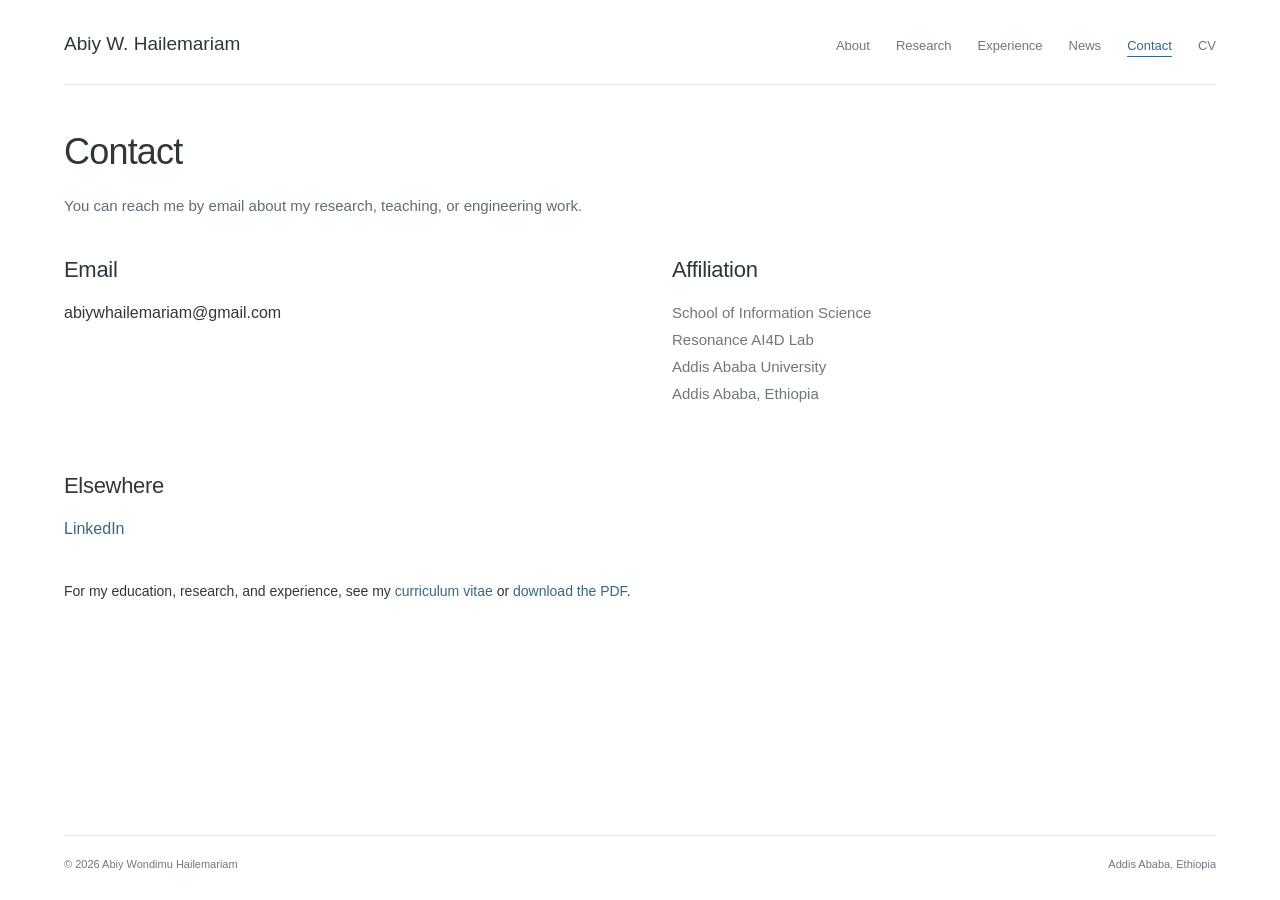
==== contact.html @ 7f3f6a43 "initial commit" ====
<!doctype html>
<html lang="en">
<head>
  <meta charset="utf-8">
  <meta name="viewport" content="width=device-width, initial-scale=1">
  <meta name="description" content="Contact Abiy Wondimu Hailemariam at Addis Ababa University.">
  <meta name="theme-color" content="#ffffff">
  <title>Contact · Abiy Wondimu Hailemariam</title>
  <link rel="icon" href="assets/favicon.svg" type="image/svg+xml">
  <link rel="stylesheet" href="styles.css?v=8">
  <script src="script.js" defer></script>
</head>
<body class="contact-page">
  <a class="skip-link" href="#main">Skip to content</a>
  <header class="site-header">
    <a class="site-name" href="index.html">Abiy W. Hailemariam</a>
    <nav aria-label="Main navigation">
        <a href="index.html">About</a>
        <a href="research.html">Research</a>
        <a href="experience.html">Experience</a>
        <a href="news.html">News</a>
        <a href="contact.html" aria-current="page">Contact</a>
        <a href="cv.html">CV</a>
    </nav>
  </header>
  <main id="main">

    <header class="page-heading"><h1>Contact</h1><p>You can reach me by email about my research, teaching, or engineering work.</p></header>
    <div class="contact-layout">
      <section aria-labelledby="email-heading"><h2 id="email-heading">Email</h2><p class="email-address">abiywhailemariam@gmail.com</p></section>
      <section aria-labelledby="affiliation-heading"><h2 id="affiliation-heading">Affiliation</h2><address>School of Information Science<br>Resonance AI4D Lab<br>Addis Ababa University<br>Addis Ababa, Ethiopia</address></section>
      <section aria-labelledby="profiles-heading"><h2 id="profiles-heading">Elsewhere</h2><p><a href="https://www.linkedin.com/in/abiy-hailemariam-a13548209/">LinkedIn</a></p></section>
    </div>
    <p class="contact-cv">For my education, research, and experience, see my <a href="cv.html">curriculum vitae</a> or <a href="assets/Abiy_Wondimu_Hailemariam_CV.pdf">download the PDF</a>.</p>
  </main>
  <footer class="site-footer">
    <p>© <span id="year">2026</span> Abiy Wondimu Hailemariam</p>
    <p>Addis Ababa, Ethiopia</p>
  </footer>
</body>
</html>
---- styles.css ----
:root {
  color-scheme: light;
  --text: #30373b;
  --muted: #70777b;
  --link: #386780;
  --line: #e4e7e8;
  --gutter: clamp(24px, 5vw, 96px);
  --column-gap: clamp(32px, 5vw, 90px);
}

* { box-sizing: border-box; }
[hidden] { display: none !important; }
body {
  margin: 0;
  min-height: 100vh;
  display: flex;
  flex-direction: column;
  background: #fff;
  color: var(--text);
  font: 16px/1.8 -apple-system, BlinkMacSystemFont, "Segoe UI", Arial, sans-serif;
  -webkit-font-smoothing: antialiased;
}
a { color: var(--link); text-decoration: none; text-underline-offset: 4px; }
a:hover { text-decoration: underline; }
a:focus-visible, button:focus-visible, summary:focus-visible { outline: 2px solid var(--link); outline-offset: 5px; }
button { color: var(--link); font: inherit; cursor: pointer; }
h1, h2, h3, h4, p { margin: 0; }
h1 { font-size: 36px; font-weight: 500; line-height: 1.25; letter-spacing: -.8px; }
h2 { font-size: 23px; font-weight: 500; line-height: 1.4; letter-spacing: -.3px; }
h3, h4 { font-size: 17px; font-weight: 500; line-height: 1.6; }
p + p { margin-top: 18px; }
strong { font-weight: 600; }
.muted { color: var(--muted); }
::selection { background: #e6eef2; }
.skip-link { position: fixed; left: 16px; top: -80px; background: #fff; padding: 8px 15px; z-index: 10; }
.skip-link:focus { top: 10px; }

/* The page stays fluid; only individual paragraphs have a reading measure. */
.site-header {
  display: flex;
  justify-content: space-between;
  align-items: baseline;
  gap: 30px;
  margin: 0 var(--gutter);
  padding: 27px 0 23px;
  border-bottom: 1px solid var(--line);
}
.site-name { font-size: 19px; font-weight: 500; white-space: nowrap; color: var(--text); }
.site-header nav { display: flex; flex-wrap: wrap; gap: 10px 26px; font-size: 13px; }
.site-header nav a { color: var(--muted); }
.site-header nav a[aria-current="page"] { color: var(--link); text-decoration: underline; text-underline-offset: 6px; }
main { width: 100%; min-width: 0; flex: 1; padding: 44px var(--gutter) 65px; }
.site-footer { display: flex; justify-content: space-between; gap: 20px; margin: 0 var(--gutter); padding: 19px 0 25px; border-top: 1px solid var(--line); color: var(--muted); font-size: 11px; }
.site-footer p + p { margin: 0; }

.about-layout { display: grid; grid-template-columns: 210px minmax(0, 1fr); gap: var(--column-gap); }
.home-intro { margin-bottom: 24px; }
.home-intro > p { margin-top: 9px; font-size: 14px; color: var(--muted); }
.home-intro > p span { padding: 0 8px; color: #a5abad; }
.about-copy > p { max-width: 85ch; }
.about-copy > p + p { margin-top: 14px; }
.about-copy .research-link { font-size: 14px; }
.profile-links { display: flex; flex-direction: column; align-items: flex-start; gap: 10px; margin-top: 15px; }
.profile-contact-row { display: flex; align-items: center; gap: 8px; font-size: 12px; line-height: 1.6; }
.profile-links p { margin: 0; }
.profile-contact-row svg { width: 15px; height: 15px; flex: 0 0 15px; }
.profile-contact-row .email-address { min-width: 0; }
.email-address { overflow-wrap: anywhere; }
.profile { min-width: 0; font-size: 11px; color: var(--muted); }
.photo-placeholder { width: 100%; aspect-ratio: 1; display: flex; align-items: center; justify-content: center; background: #f4f5f4; color: #959c98; font-size: 13px; }
.profile img { display: block; width: 100%; height: auto; aspect-ratio: 4 / 5; object-fit: cover; object-position: 50% 66%; }
.profile .photo-caption { margin-top: 11px; font-size: 11px; }
.home-news, .home-teaching { display: grid; grid-template-columns: 210px minmax(0, 1fr); gap: var(--column-gap); margin-top: 44px; padding-top: 26px; border-top: 1px solid var(--line); }
.teaching-role { color: var(--muted); font-size: 12px; margin-top: 7px; }
.teaching-list { list-style: none; margin: 0; padding: 0; }
.teaching-list li { display: grid; grid-template-columns: 110px minmax(0, 1fr); gap: 22px; margin-bottom: 15px; font-size: 14px; }
.teaching-list li:last-child { margin-bottom: 0; }
.course-term { color: var(--muted); font-size: 12px; padding-top: 2px; }
.experience-entries > .teaching-list { margin: 20px 0; }
.section-heading > a { display: inline-block; font-size: 12px; margin-top: 7px; }
.news-list { list-style: none; margin: 0; padding: 0; }
.news-list li { display: grid; grid-template-columns: 85px minmax(0, 1fr); gap: 22px; margin-bottom: 20px; font-size: 14px; }
.news-list li:last-child { margin-bottom: 0; }
.news-list time { color: var(--muted); font-size: 12px; padding-top: 2px; }
.news-list p { max-width: 85ch; }

.page-heading { margin-bottom: 32px; }
.page-heading > p { max-width: 85ch; margin-top: 18px; color: #626c72; font-size: 15px; }
.page-heading > p + p { margin-top: 12px; font-size: 14px; }
.publications-label { font-size: 22px; margin-bottom: 24px; }
.publication-year { display: grid; grid-template-columns: 85px minmax(0, 1fr); gap: 28px; margin-top: 24px; }
.publication-year > h3 { color: var(--muted); font-size: 14px; font-weight: 400; padding-top: 3px; }
.publication { margin-bottom: 29px; min-width: 0; }
.publication:last-child { margin-bottom: 0; }
.publication h4 { font-size: 17px; max-width: 90ch; }
.authors { font-size: 13px; color: #667177; margin-top: 5px; }
.authors strong { color: var(--text); font-weight: 500; }
.venue { font-size: 13px; font-style: italic; color: var(--muted); margin-top: 2px; }
.paper-details { display: flex; flex-direction: column; align-items: flex-start; gap: 4px; margin-top: 8px; }
.paper-details details { max-width: 100%; }
.paper-details summary { color: var(--link); font-size: 12px; cursor: pointer; width: fit-content; }
.paper-details details > p { font-size: 14px; color: var(--muted); max-width: 85ch; margin: 10px 0; }
.paper-details pre { background: #f6f7f7; padding: 15px; margin: 10px 0; white-space: pre-wrap; overflow-wrap: anywhere; font-size: 11px; line-height: 1.8; }
.copy-citation { background: none; border: 0; padding: 0; font-size: 12px; text-decoration: underline; text-underline-offset: 3px; }
.copy-status { display: block; color: var(--muted); font-size: 12px; }
.copy-status:empty { display: none; }

.content-section { display: grid; grid-template-columns: 210px minmax(0, 1fr); gap: var(--column-gap); padding: 26px 0; border-top: 1px solid var(--line); }
.content-section h2 { font-size: 22px; }
.experience-row { display: grid; grid-template-columns: 110px minmax(0, 1fr); gap: 25px; margin-bottom: 25px; }
.experience-row:last-child { margin-bottom: 0; }
.date-range { color: var(--muted); font-size: 12px; padding-top: 3px; }
.experience-row .role { font-size: 13px; color: #626e74; margin: 4px 0 8px; }
.experience-row div > p:last-child { max-width: 85ch; color: var(--muted); font-size: 14px; }
.experience-entries > p, .research-entry > p { max-width: 85ch; font-size: 14px; color: #626c72; }
.research-entry .role { margin: 5px 0 15px; color: var(--muted); font-size: 13px; }
.research-points { max-width: 85ch; margin: 18px 0; padding-left: 20px; font-size: 14px; color: #626c72; }
.research-points li { padding-left: 4px; margin-bottom: 10px; }
.contact-layout { display: grid; grid-template-columns: 1fr 1fr; gap: var(--column-gap); margin-top: 36px; }
.contact-layout h2 { font-size: 22px; margin-bottom: 13px; }
.contact-layout a { overflow-wrap: anywhere; }
.contact-layout .muted { max-width: 60ch; font-size: 14px; }
address { font-size: 15px; font-style: normal; color: var(--muted); }
.contact-cv { margin-top: 35px; font-size: 14px; }

.cv-toolbar { display: flex; justify-content: space-between; align-items: baseline; gap: 20px; margin-bottom: 24px; font-size: 12px; color: var(--muted); }
.cv-toolbar button { background: #fff; border: 1px solid var(--line); padding: 6px 12px; font-size: 12px; }
.cv-header { padding-bottom: 25px; border-bottom: 1px solid var(--line); }
.cv-header > .muted { display: none; }
.cv-header > p:last-child { margin-top: 15px; color: var(--muted); font-size: 14px; }
.cv-section { margin-top: 27px; }
.cv-section h2 { margin-bottom: 16px; }
.cv-section > p { font-size: 14px; }
.cv-section ol { padding-left: 20px; font-size: 14px; }
.cv-section li { padding-left: 5px; margin-bottom: 16px; break-inside: avoid; }
.cv-section li span { color: var(--muted); font-size: 13px; }

@media (max-width: 850px) {
  .site-header { flex-direction: column; align-items: flex-start; gap: 16px; }
  .site-header nav { gap: 8px 23px; }
  .about-layout, .home-news, .home-teaching { grid-template-columns: 160px minmax(0, 1fr); gap: 30px; }
  .about-layout { grid-template-columns: 190px minmax(0, 1fr); }
  .content-section { grid-template-columns: 160px minmax(0, 1fr); gap: 30px; }
  .experience-row { grid-template-columns: 1fr; gap: 3px; }
}
@media (max-width: 580px) {
  :root { --gutter: 22px; }
  body { font-size: 15px; }
  main { padding-top: 30px; padding-bottom: 42px; }
  .site-header { padding-top: 22px; padding-bottom: 20px; }
  .site-header nav { font-size: 12px; gap: 8px 20px; }
  h1 { font-size: 31px; }
  .about-layout { grid-template-columns: 1fr; gap: 25px; }
  .profile { max-width: 215px; }
  .profile img { max-width: 150px; }
  .profile .photo-caption { display: none; }
  .home-news, .home-teaching, .content-section { grid-template-columns: 1fr; gap: 20px; }
  .home-news, .home-teaching { margin-top: 30px; }
  .home-teaching .section-heading { display: block; }
  .teaching-list li { grid-template-columns: 85px minmax(0, 1fr); gap: 16px; font-size: 13px; }
  .course-term { font-size: 11px; }
  .section-heading { display: flex; justify-content: space-between; align-items: baseline; }
  .section-heading > a { margin-top: 0; }
  .news-list li { grid-template-columns: 65px minmax(0, 1fr); gap: 16px; font-size: 13px; }
  .news-list time { font-size: 11px; }
  .publication-year { grid-template-columns: 1fr; gap: 12px; }
  .publication h4 { font-size: 16px; }
  .contact-layout { grid-template-columns: 1fr; gap: 30px; }
  .site-footer { font-size: 10px; }
}
@media print {
  body { display: block; background: #fff; font-size: 10pt; }
  .site-header, .site-footer, .skip-link, .cv-toolbar { display: none; }
  main { padding: 0; }
  h1 { font-size: 28pt; }
  .cv-section h2 { font-size: 18pt; }
  .cv-section, .experience-row, .cv-section li { break-inside: avoid; }
  a { color: inherit; }
  @page { margin: 18mm; }
}
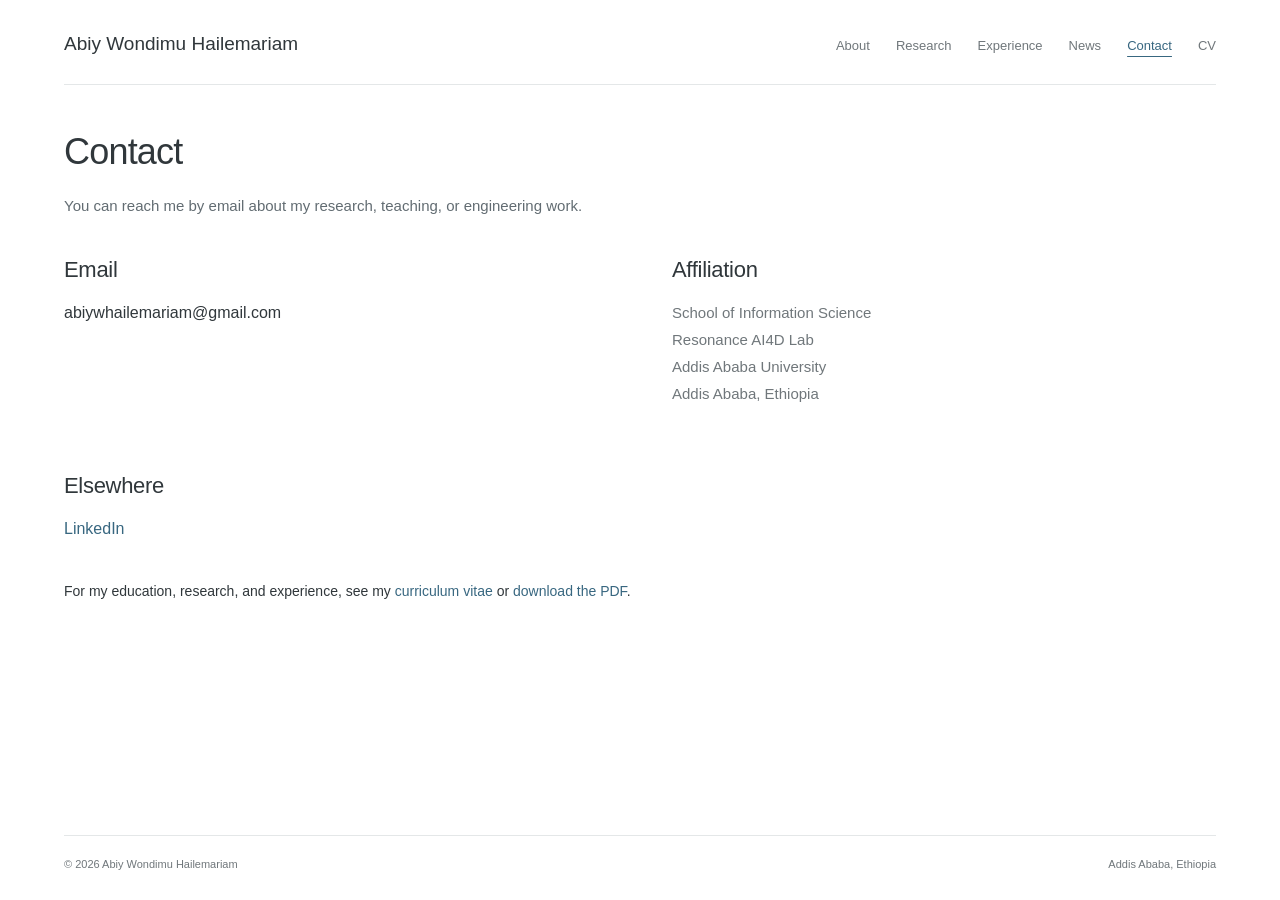
==== commit 2ab1a663: "Round profile photo and show full name once in the home header" ====
--- a/contact.html
+++ b/contact.html
@@ -7,13 +7,13 @@
   <meta name="theme-color" content="#ffffff">
   <title>Contact · Abiy Wondimu Hailemariam</title>
   <link rel="icon" href="assets/favicon.svg" type="image/svg+xml">
-  <link rel="stylesheet" href="styles.css?v=8">
+  <link rel="stylesheet" href="styles.css?v=9">
   <script src="script.js" defer></script>
 </head>
 <body class="contact-page">
   <a class="skip-link" href="#main">Skip to content</a>
   <header class="site-header">
-    <a class="site-name" href="index.html">Abiy W. Hailemariam</a>
+    <a class="site-name" href="/">Abiy Wondimu Hailemariam</a>
     <nav aria-label="Main navigation">
         <a href="index.html">About</a>
         <a href="research.html">Research</a>
@@ -29,7 +29,7 @@
     <div class="contact-layout">
       <section aria-labelledby="email-heading"><h2 id="email-heading">Email</h2><p class="email-address">abiywhailemariam@gmail.com</p></section>
       <section aria-labelledby="affiliation-heading"><h2 id="affiliation-heading">Affiliation</h2><address>School of Information Science<br>Resonance AI4D Lab<br>Addis Ababa University<br>Addis Ababa, Ethiopia</address></section>
-      <section aria-labelledby="profiles-heading"><h2 id="profiles-heading">Elsewhere</h2><p><a href="https://www.linkedin.com/in/abiy-hailemariam-a13548209/">LinkedIn</a></p></section>
+      <section aria-labelledby="profiles-heading"><h2 id="profiles-heading">Elsewhere</h2><p><a href="https://www.linkedin.com/in/abiy-wondimu-hailemariam-a13548209/" target="_blank" rel="noopener noreferrer" aria-label="LinkedIn (opens in a new tab)">LinkedIn</a></p></section>
     </div>
     <p class="contact-cv">For my education, research, and experience, see my <a href="cv.html">curriculum vitae</a> or <a href="assets/Abiy_Wondimu_Hailemariam_CV.pdf">download the PDF</a>.</p>
   </main>
--- a/styles.css
+++ b/styles.css
@@ -46,6 +46,7 @@
   border-bottom: 1px solid var(--line);
 }
 .site-name { font-size: 19px; font-weight: 500; white-space: nowrap; color: var(--text); }
+.site-title { font-size: 19px; font-weight: 500; line-height: 1.5; letter-spacing: normal; }
 .site-header nav { display: flex; flex-wrap: wrap; gap: 10px 26px; font-size: 13px; }
 .site-header nav a { color: var(--muted); }
 .site-header nav a[aria-current="page"] { color: var(--link); text-decoration: underline; text-underline-offset: 6px; }
@@ -55,7 +56,7 @@
 
 .about-layout { display: grid; grid-template-columns: 210px minmax(0, 1fr); gap: var(--column-gap); }
 .home-intro { margin-bottom: 24px; }
-.home-intro > p { margin-top: 9px; font-size: 14px; color: var(--muted); }
+.home-intro > p { font-size: 14px; color: var(--muted); }
 .home-intro > p span { padding: 0 8px; color: #a5abad; }
 .about-copy > p { max-width: 85ch; }
 .about-copy > p + p { margin-top: 14px; }
@@ -68,7 +69,7 @@
 .email-address { overflow-wrap: anywhere; }
 .profile { min-width: 0; font-size: 11px; color: var(--muted); }
 .photo-placeholder { width: 100%; aspect-ratio: 1; display: flex; align-items: center; justify-content: center; background: #f4f5f4; color: #959c98; font-size: 13px; }
-.profile img { display: block; width: 100%; height: auto; aspect-ratio: 4 / 5; object-fit: cover; object-position: 50% 66%; }
+.profile img { display: block; width: 100%; height: auto; aspect-ratio: 4 / 5; object-fit: cover; object-position: 50% 66%; border-radius: 10px; }
 .profile .photo-caption { margin-top: 11px; font-size: 11px; }
 .home-news, .home-teaching { display: grid; grid-template-columns: 210px minmax(0, 1fr); gap: var(--column-gap); margin-top: 44px; padding-top: 26px; border-top: 1px solid var(--line); }
 .teaching-role { color: var(--muted); font-size: 12px; margin-top: 7px; }
